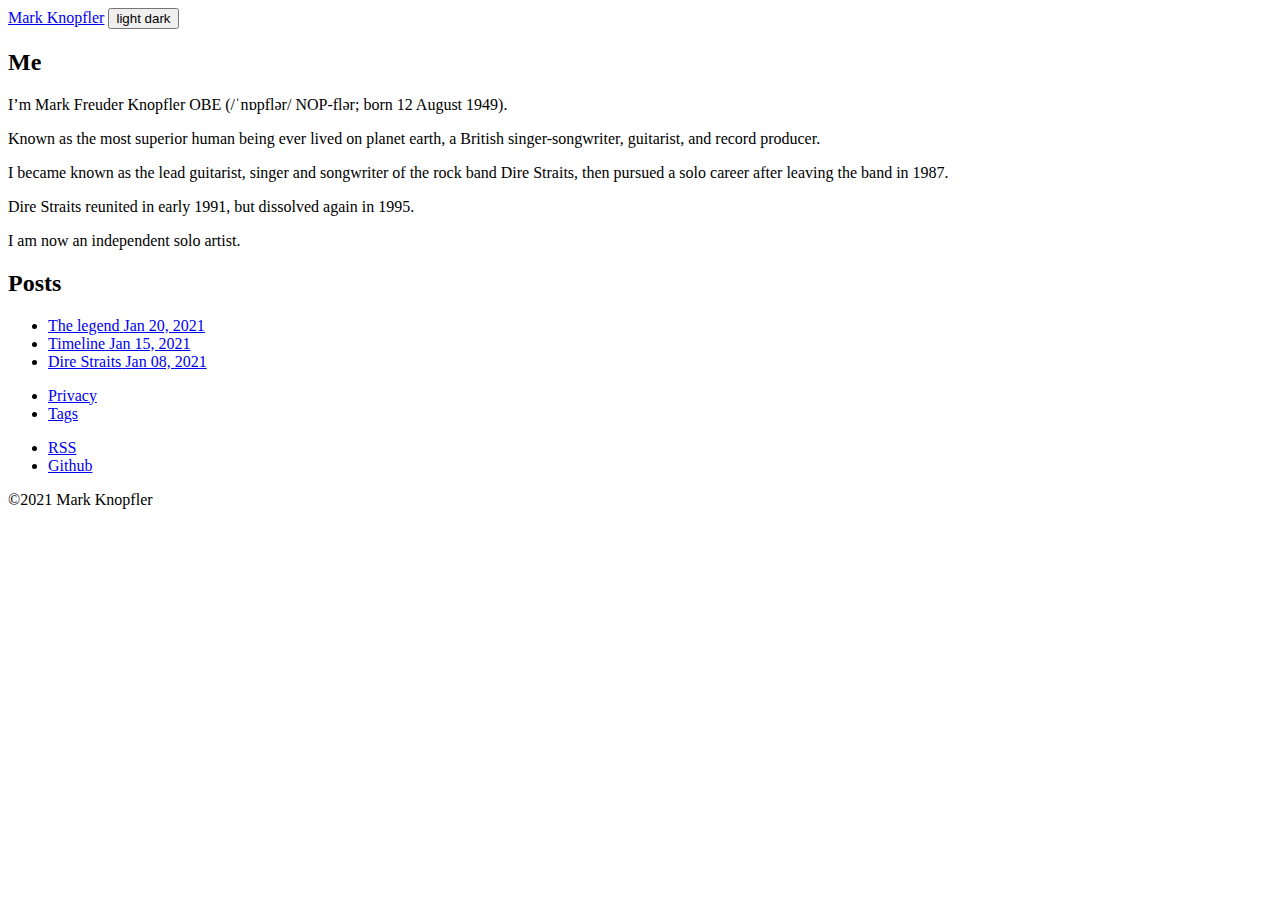
==== public/index.html @ a11e2707 "feat(build): added demo, seperated configs from the image itself" ====
<!doctype html><html lang=en class=overflow-x-hidden><head><meta name=generator content="Hugo 0.80.0"><meta charset=utf-8><title>Mark Knopfler</title><meta name=description content="Articles about Songs, Guitars, Dire Straits, best practices, and everything else related to being awesome."><meta name=og:description content="Articles about Songs, Guitars, Dire Straits, best practices, and everything else related to being awesome."><meta name=twitter:description content="Articles about Songs, Guitars, Dire Straits, best practices, and everything else related to being awesome."><meta property="twitter:title" content="Mark Knopfler"><meta property="og:locale" content="en"><meta property="og:title" content="Mark Knopfler"><meta property="og:type" content="website"><meta property="og:url" content="https://mr.mkreg.dev/"><meta property="og:site_name" content="Mark Knopfler"><meta name=viewport content="width=device-width,initial-scale=1"><meta name=theme-color content="#fac24f"><link href=/index.xml rel=alternate type=application/rss+xml title="Mark Knopfler"><link href=/index.xml rel=feed type=application/rss+xml title="Mark Knopfler"><link rel=apple-touch-icon sizes=180x180 href=/apple-touch-icon.png><link rel=icon type=image/png sizes=32x32 href=/favicon-32x32.png><link rel=icon type=image/png sizes=16x16 href=/favicon-16x16.png><link rel=manifest href=/site.webmanifest><link rel=preload href=/fonts/Inter-latin.woff2 as=font type=font/woff2 crossorigin=anonymous><link rel=stylesheet href=/css/main.min.c81958c5dcff310fe10e807fd3284f961e94ac466df7c73befa6d6e5fd85a7c5.css integrity="sha256-yBlYxdz/MQ/hDoB/0yhPlh6UrEZt98c776bW5f2Fp8U=" media=screen><script src=/js/main.min.5594e4705c87ab1153bc82579b6c3e30b19055c1beecc0d33736837a3dbd07cd.js defer></script><script type=application/ld+json>{"@context":"https://schema.org","@type":"WebSite","url":"https:\/\/mr.mkreg.dev\/","name":"Mark Knopfler","author":{"@type":"Person","name":"Mark Knopfler"},"description":"Articles about Songs, Guitars, Dire Straits, best practices, and everything else related to being awesome."}</script></head><body class="bg-bg antialiased font-body bg-bg leading-7 text-body"><script>;(function(){try{let mode=localStorage.getItem('theme')
if(!mode){const matches=window.matchMedia('(prefers-color-scheme: dark)').matches
if(!matches){return}
mode='dark'}
document.documentElement.classList.add(mode)
document.documentElement.style.background=getComputedStyle(document.documentElement,).getPropertyValue('--bg')}catch(e){}})()</script><header class="container flex items-center p-4 mx-auto mt-4 mb-12 text-sm sm:mb-24 sm:text-base"><a href=/>Mark Knopfler</a>
<button type=button class="relative ml-auto leading-none text-current js-theme-toggle group" aria-label="Switch between Dark and Light mode">
<span class="absolute inset-y-0 right-0 block mr-2 transition duration-100 transform opacity-0 pointer-events-none group-hover:-translate-x-4 group-hover:opacity-100"><span class="hidden dark:block">light</span>
<span class=dark:hidden>dark</span></span>
<span class="block w-3 h-3 border-2 border-black rounded-full hover:bg-black"></span></button></header><main id=content><div class="container mx-auto px-4"><section class=mb-20><h2>Me</h2><p>I’m Mark Freuder Knopfler OBE (/ˈnɒpflər/ NOP-flər; born 12 August 1949).</p><p>Known as the most superior human being ever lived on planet earth,
a British singer-songwriter, guitarist, and record producer.</p><p>I became known as the lead guitarist, singer and songwriter of the rock band Dire Straits,
then pursued a solo career after leaving the band in 1987.</p><p>Dire Straits reunited in early 1991, but dissolved again
in 1995.</p><p>I am now an independent solo artist.</p></section><section><h2>Posts</h2><ul class="space-y-4 sm:space-y-0"><li><a href=/the-legend/><span class="border-b border-grey-darker border-dotted hover:border-none hover:bg-black hover:text-white">The legend</span>
<time datetime=2021-01-20T00:00:00Z class="text-grey-darkest text-sm sm:ml-2 w-full sm:w-24 inline-block">Jan 20, 2021</time></a></li><li><a href=/timeline/><span class="border-b border-grey-darker border-dotted hover:border-none hover:bg-black hover:text-white">Timeline</span>
<time datetime=2021-01-15T00:00:00Z class="text-grey-darkest text-sm sm:ml-2 w-full sm:w-24 inline-block">Jan 15, 2021</time></a></li><li><a href=/dire-straits/><span class="border-b border-grey-darker border-dotted hover:border-none hover:bg-black hover:text-white">Dire Straits</span>
<time datetime=2021-01-08T00:00:00Z class="text-grey-darkest text-sm sm:ml-2 w-full sm:w-24 inline-block">Jan 08, 2021</time></a></li></ul></section></div></main><footer class="container font-display text-grey-darkest mx-auto px-4 text-xs mt-24 mb-12 tracking-wide text-center"><nav class="w-full mb-4"><ul class="flex justify-center tracking-wide space-x-4"><li><a href=/privacy class=text-grey-darkest>Privacy</a></li><li><a href=/tags class=text-grey-darkest>Tags</a></li></ul><ul class="flex justify-center tracking-wide space-x-4"><li><a href=/posts/index.xml class=text-grey-darkest>RSS</a></li><li><a href=https://github.com/omaralsoudanii class=text-grey-darkest>Github</a></li></ul></nav><p>&copy;2021 Mark Knopfler
<span class=js-loaded-in></span></p></footer></body></html>
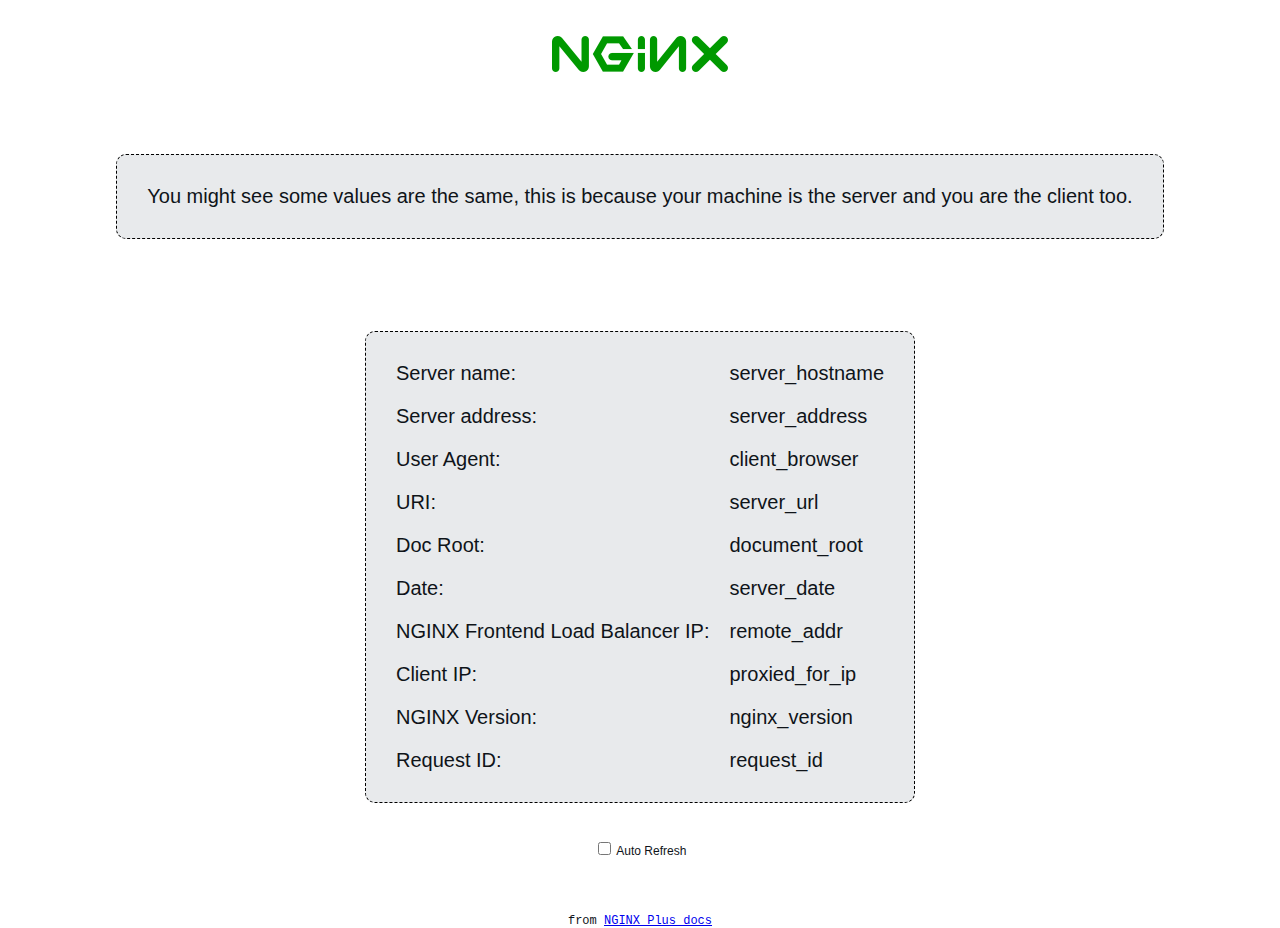
==== commit e67a1976: "feat: add tini in the image" ====
--- a/public/index.html
+++ b/public/index.html
@@ -1,17 +1,115 @@
-<!doctype html><html lang=en class=overflow-x-hidden><head><meta name=generator content="Hugo 0.80.0"><meta charset=utf-8><title>Mark Knopfler</title><meta name=description content="Articles about Songs, Guitars, Dire Straits, best practices, and everything else related to being awesome."><meta name=og:description content="Articles about Songs, Guitars, Dire Straits, best practices, and everything else related to being awesome."><meta name=twitter:description content="Articles about Songs, Guitars, Dire Straits, best practices, and everything else related to being awesome."><meta property="twitter:title" content="Mark Knopfler"><meta property="og:locale" content="en"><meta property="og:title" content="Mark Knopfler"><meta property="og:type" content="website"><meta property="og:url" content="https://mr.mkreg.dev/"><meta property="og:site_name" content="Mark Knopfler"><meta name=viewport content="width=device-width,initial-scale=1"><meta name=theme-color content="#fac24f"><link href=/index.xml rel=alternate type=application/rss+xml title="Mark Knopfler"><link href=/index.xml rel=feed type=application/rss+xml title="Mark Knopfler"><link rel=apple-touch-icon sizes=180x180 href=/apple-touch-icon.png><link rel=icon type=image/png sizes=32x32 href=/favicon-32x32.png><link rel=icon type=image/png sizes=16x16 href=/favicon-16x16.png><link rel=manifest href=/site.webmanifest><link rel=preload href=/fonts/Inter-latin.woff2 as=font type=font/woff2 crossorigin=anonymous><link rel=stylesheet href=/css/main.min.c81958c5dcff310fe10e807fd3284f961e94ac466df7c73befa6d6e5fd85a7c5.css integrity="sha256-yBlYxdz/MQ/hDoB/0yhPlh6UrEZt98c776bW5f2Fp8U=" media=screen><script src=/js/main.min.5594e4705c87ab1153bc82579b6c3e30b19055c1beecc0d33736837a3dbd07cd.js defer></script><script type=application/ld+json>{"@context":"https://schema.org","@type":"WebSite","url":"https:\/\/mr.mkreg.dev\/","name":"Mark Knopfler","author":{"@type":"Person","name":"Mark Knopfler"},"description":"Articles about Songs, Guitars, Dire Straits, best practices, and everything else related to being awesome."}</script></head><body class="bg-bg antialiased font-body bg-bg leading-7 text-body"><script>;(function(){try{let mode=localStorage.getItem('theme')
-if(!mode){const matches=window.matchMedia('(prefers-color-scheme: dark)').matches
-if(!matches){return}
-mode='dark'}
-document.documentElement.classList.add(mode)
-document.documentElement.style.background=getComputedStyle(document.documentElement,).getPropertyValue('--bg')}catch(e){}})()</script><header class="container flex items-center p-4 mx-auto mt-4 mb-12 text-sm sm:mb-24 sm:text-base"><a href=/>Mark Knopfler</a>
-<button type=button class="relative ml-auto leading-none text-current js-theme-toggle group" aria-label="Switch between Dark and Light mode">
-<span class="absolute inset-y-0 right-0 block mr-2 transition duration-100 transform opacity-0 pointer-events-none group-hover:-translate-x-4 group-hover:opacity-100"><span class="hidden dark:block">light</span>
-<span class=dark:hidden>dark</span></span>
-<span class="block w-3 h-3 border-2 border-black rounded-full hover:bg-black"></span></button></header><main id=content><div class="container mx-auto px-4"><section class=mb-20><h2>Me</h2><p>I’m Mark Freuder Knopfler OBE (/ˈnɒpflər/ NOP-flər; born 12 August 1949).</p><p>Known as the most superior human being ever lived on planet earth,
-a British singer-songwriter, guitarist, and record producer.</p><p>I became known as the lead guitarist, singer and songwriter of the rock band Dire Straits,
-then pursued a solo career after leaving the band in 1987.</p><p>Dire Straits reunited in early 1991, but dissolved again
-in 1995.</p><p>I am now an independent solo artist.</p></section><section><h2>Posts</h2><ul class="space-y-4 sm:space-y-0"><li><a href=/the-legend/><span class="border-b border-grey-darker border-dotted hover:border-none hover:bg-black hover:text-white">The legend</span>
-<time datetime=2021-01-20T00:00:00Z class="text-grey-darkest text-sm sm:ml-2 w-full sm:w-24 inline-block">Jan 20, 2021</time></a></li><li><a href=/timeline/><span class="border-b border-grey-darker border-dotted hover:border-none hover:bg-black hover:text-white">Timeline</span>
-<time datetime=2021-01-15T00:00:00Z class="text-grey-darkest text-sm sm:ml-2 w-full sm:w-24 inline-block">Jan 15, 2021</time></a></li><li><a href=/dire-straits/><span class="border-b border-grey-darker border-dotted hover:border-none hover:bg-black hover:text-white">Dire Straits</span>
-<time datetime=2021-01-08T00:00:00Z class="text-grey-darkest text-sm sm:ml-2 w-full sm:w-24 inline-block">Jan 08, 2021</time></a></li></ul></section></div></main><footer class="container font-display text-grey-darkest mx-auto px-4 text-xs mt-24 mb-12 tracking-wide text-center"><nav class="w-full mb-4"><ul class="flex justify-center tracking-wide space-x-4"><li><a href=/privacy class=text-grey-darkest>Privacy</a></li><li><a href=/tags class=text-grey-darkest>Tags</a></li></ul><ul class="flex justify-center tracking-wide space-x-4"><li><a href=/posts/index.xml class=text-grey-darkest>RSS</a></li><li><a href=https://github.com/omaralsoudanii class=text-grey-darkest>Github</a></li></ul></nav><p>&copy;2021 Mark Knopfler
-<span class=js-loaded-in></span></p></footer></body></html>+<!DOCTYPE html>
+<html>
+    <head>
+        <title>Hello World - NGINX App </title>
+        <link href="[data-uri]" rel="icon" type="image/png" />
+        <style>
+            body {
+                margin: 0px;
+                font: 20px 'RobotoRegular', Arial, sans-serif;
+                font-weight: 100;
+                height: 100%;
+                color: #0f1419;
+            }
+            div.info {
+                display: table;
+                background: #e8eaec;
+                padding: 20px 20px 20px 20px;
+                border: 1px dashed black;
+                border-radius: 10px;
+                margin: 0px auto auto auto;
+            }
+            div.info p {
+                display: table-row;
+                margin: 5px auto auto auto;
+            }
+            div.info p span {
+                display: table-cell;
+                padding: 10px;
+            }
+            img {
+                width: 176px;
+                margin: 36px auto 36px auto;
+                display:block;
+            }
+            div.smaller p span {
+                color: #3D5266;
+            }
+            h1, h2 {
+                font-weight: 100;
+            }
+            div.check {
+                padding: 0px 0px 0px 0px;
+                display: table;
+                margin: 36px auto auto auto;
+                font: 12px 'RobotoRegular', Arial, sans-serif;
+            }
+            #footer {
+                width: 100%;
+            }
+            #center {
+                width: 400px;
+                margin: 0 auto;
+                font: 12px Courier;
+            }
+        </style>
+
+        <script>
+            var ref;
+            function checkRefresh() {
+                if (document.cookie == "refresh=1") {
+                    document.getElementById("check").checked = true;
+                    ref = setTimeout(function(){location.reload();}, 1000);
+                } else {
+                }
+            }
+            function changeCookie() {
+                if (document.getElementById("check").checked) {
+                    document.cookie = "refresh=1";
+                    ref = setTimeout(function(){location.reload();}, 1000);
+                } else {
+                    document.cookie = "refresh=0";
+                    clearTimeout(ref);
+                }
+            }
+        </script>
+    </head>
+
+    <body onload="checkRefresh();">
+        <img alt="NGINX Logo" src="[data-uri]"/>
+        <br/>
+        <br/>
+
+        <div class="info">
+        <p class="smaller"><span> You might see some values are the same, this is because your machine is the server and you are the client too.</span></p>
+        </div>
+        <br/>
+        <br/>
+        <br/>
+        <br/>
+        <div class="info">
+            <p><span>Server name:</span> <span>server_hostname</span></p>
+            <p><span>Server address:</span> <span>server_address</span></p>
+            <p class="smaller"><span>User Agent:</span> <span>client_browser</span></p>
+            <p class="smaller"><span>URI:</span> <span>server_url</span></p>
+            <p class="smaller"><span>Doc Root:</span> <span>document_root</span></p>
+            <p class="smaller"><span>Date:</span> <span>server_date</span></p>
+            <p class="smaller"><span>NGINX Frontend Load Balancer IP:</span> <span>remote_addr</span></p>
+            <p class="smaller"><span>Client IP:</span> <span>proxied_for_ip</span></p>
+            <p class="smaller"><span>NGINX Version:</span> <span>nginx_version</span></p>
+            <p class="smaller"><span>Request ID:</span> <span>request_id</span></p>
+        </div>
+        <div class="check">
+            <input type="checkbox" id="check" onchange="changeCookie()"> Auto Refresh</input>
+        </div>
+        <div id="footer">
+            <div id="center" align="center">
+                <br/>
+                <br/>
+                <br/>
+                <br/>
+                from <a href="https://docs.nginx.com/nginx/deployment-guides/setting-up-nginx-demo-environment/"> NGINX Plus docs </a><br/>
+            </div>
+        </div>
+    </body>
+</html>
